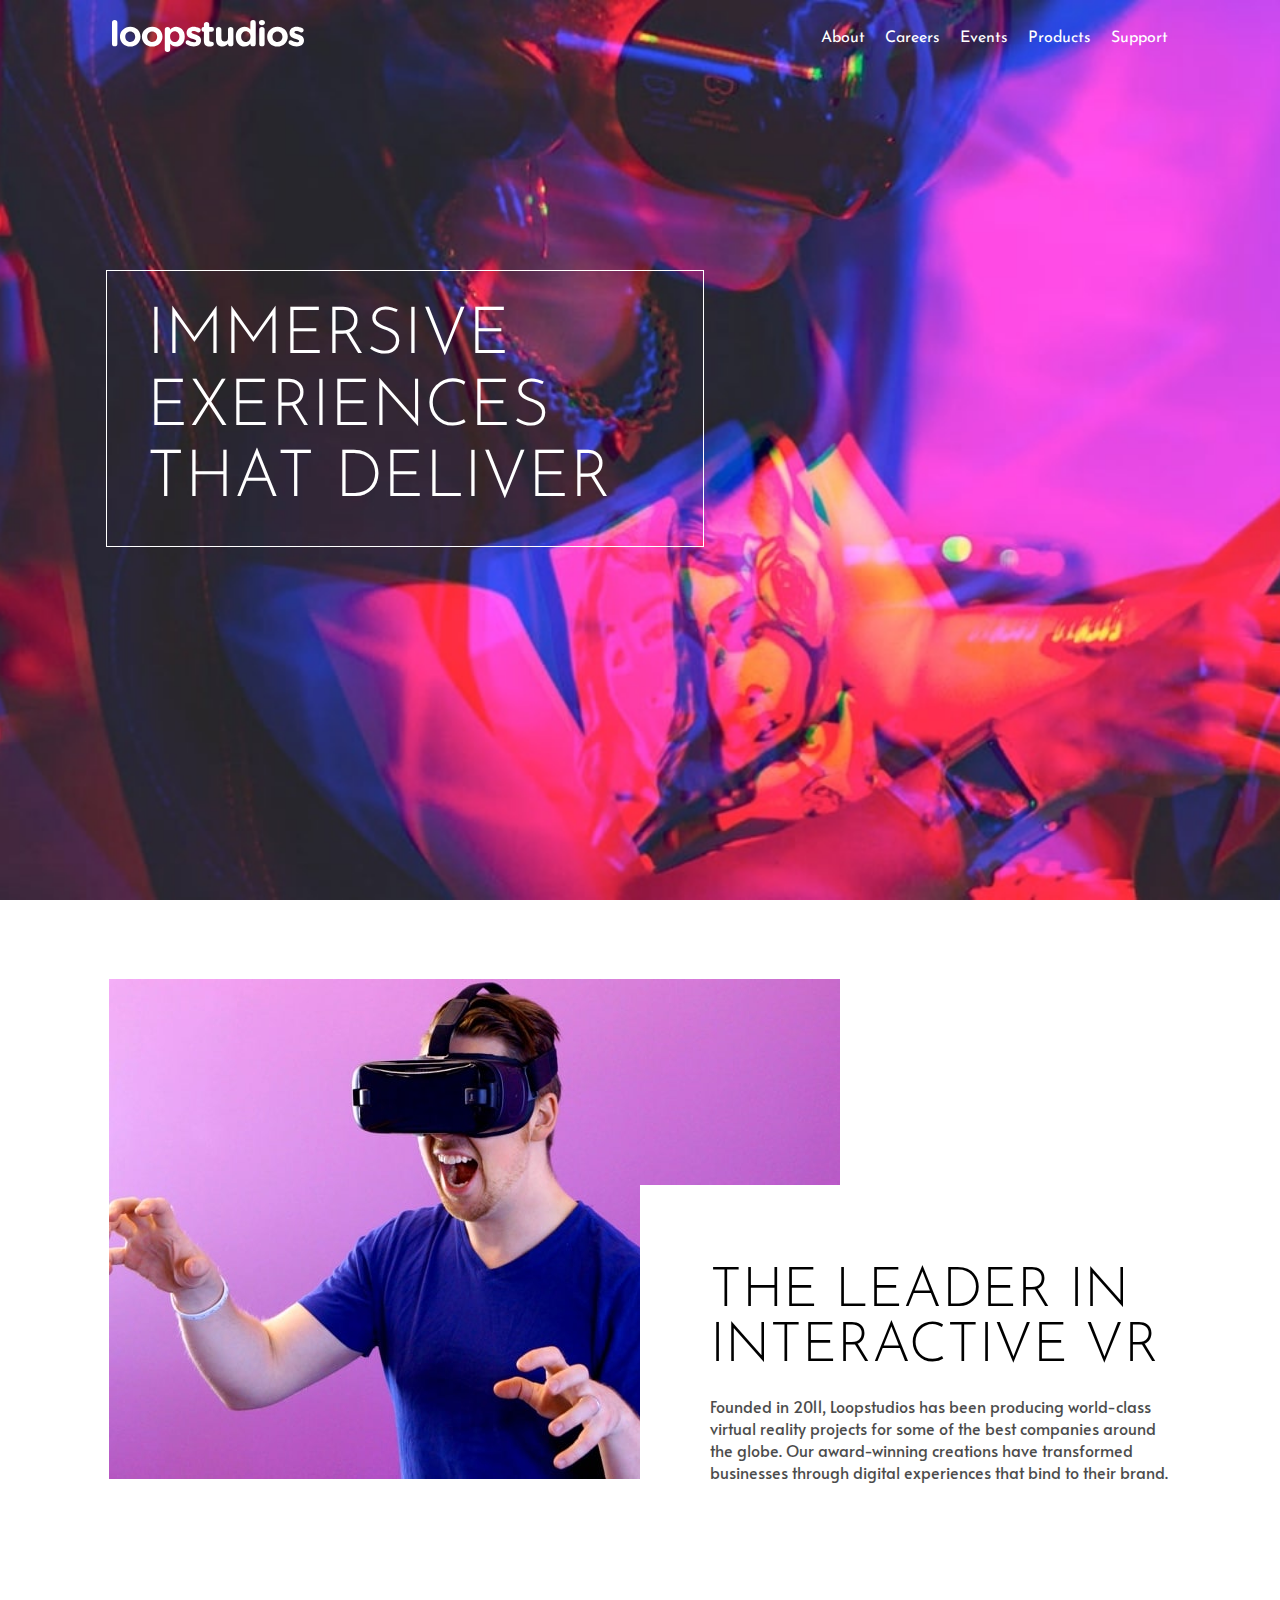
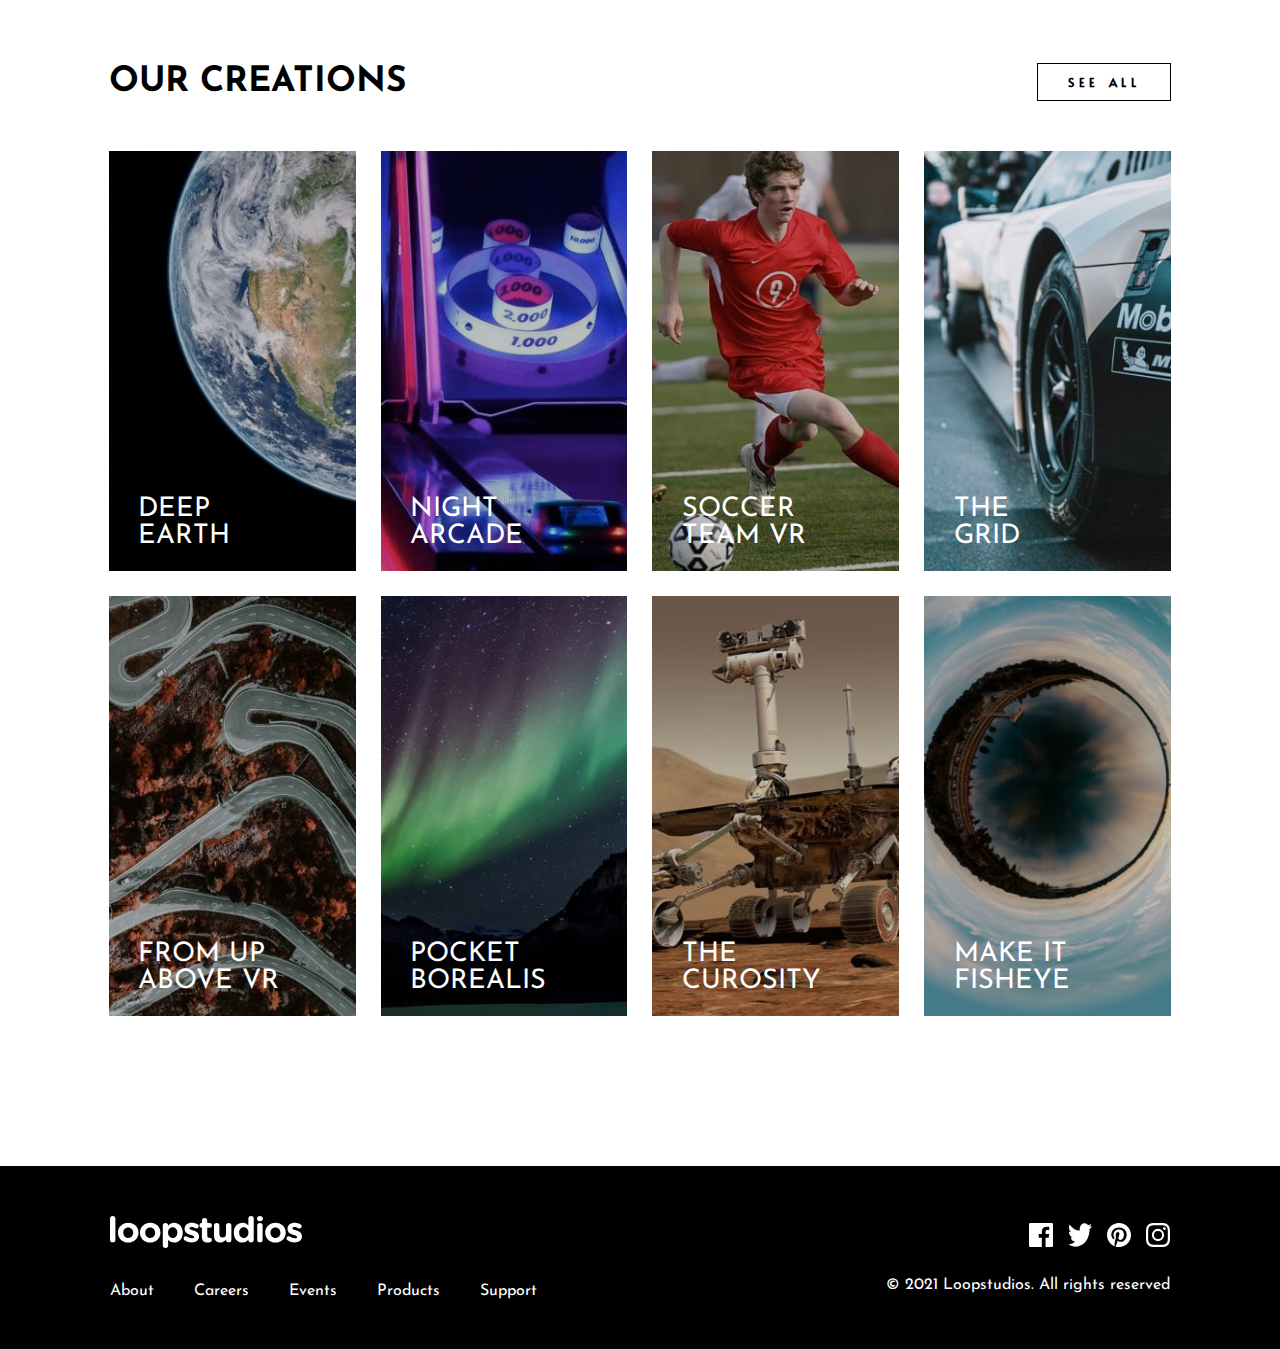
==== index.html @ 7af02021 "loopstudio" ====
<!DOCTYPE html>
<html lang="en">

<head>
  <meta charset="UTF-8">
  <meta name="viewport" content="width=device-width, initial-scale=1.0">
  <!-- displays site properly based on user's device -->

  <link rel="icon" type="image/png" sizes="32x32" href="./images/favicon-32x32.png">
  <link rel="stylesheet" href="style.css">
  <title>Frontend Mentor | Loopstudios landing page</title>

  <!-- Feel free to remove these styles or customise in your own stylesheet 👍 -->

</head>

<body>
  <!-- <section class="hero"> -->
  <nav>
    <div class="logo">
      <img src="images/logo.svg" alt="">
    </div>
    <a class="toggle-button"></a>
    <div class="nav-items">
      <ul>
        <li><a href="#about" onclick="hideUl()">About</a></li>
        <li><a href="#" onclick="hideUl()">Careers</a></li>
        <li><a href="#" onclick="hideUl()">Events</a></li>
        <li><a href="#products" onclick="hideUl()">Products</a></li>
        <li><a href="#footer" onclick="hideUl()">Support</a></li>
      </ul>
    </div>
    <div class="icons">
      <img class="burger" src="images/icon-hamburger.svg" alt="">
      <!-- <img class="close" src="images/icon-close.svg" alt=""> -->
    </div>
  </nav>
  <section class="hero">
    <div class="hero-wrapper">
      <h2>immersive exeriences that deliver</h2>
    </div>
  </section>
  <!-- </section> -->


  <section class="about" id="about">
    <div class="about-wrapper">
      <div class="about-img">
        <img class="imgd imgd-about" src="images/desktop/image-interactive.jpg" alt="">
        <img class="imgm imgm-about" src="images/mobile/image-interactive.jpg" alt="">
      </div>
      <div class="about-info">
        <h1>The leader in interactive VR</h1>
        <p>Founded in 2011, Loopstudios has been producing world-class virtual reality
          projects for some of the best companies around the globe. Our award-winning
          creations have transformed businesses through digital experiences that bind
          to their brand.</p>
      </div>
    </div>
  </section>

  <section class="creation" id="products">
    <div class="c-wrapper">
      <div class="wrapper-head">
        <h2>OUR CREATIONS</h2>
        <a href="" class="c-btn c-btn-1">SEE ALL</a>
      </div>
      <div class="c-grid">
        <div class="c-img c-img1" onmouseover="changeBackground">
          <p class="span">DEEP EARTH</p>
        </div>
        <div class="c-img c-img2">
          <p>NIGHT ARCADE</p>
        </div>
        <div class="c-img c-img3">
          <p>SOCCER TEAM VR</p>
        </div>
        <div class="c-img c-img4">
          <p class="span">THE GRID</p>
        </div>
        <div class="c-img c-img5">
          <p>FROM UP ABOVE VR</p>
        </div>
        <div class="c-img c-img6">
          <p>POCKET BOREALIS</p>
        </div>
        <div class="c-img c-img7">
          <p>THE CUROSITY</p>
        </div>
        <div class="c-img c-img8">
          <p>MAKE IT FISHEYE</p>
        </div>
      </div>

      <a href="" class="c-btn c-btn-2">SEE ALL</a>
    </div>
  </section>

  <section class="footer" id="footer">
    <div class="footer-content">
      <div class="left">
        <h3><img src="images/logo.svg" alt=""></h3>
        <ul class="links">
          <li><a href="#about">About</a></li>
          <li><a href="#">Careers</a></li>
          <li><a href="#">Events</a></li>
          <li><a href="#products">Products</a></li>
          <li><a href="#footer">Support</a></li>
        </ul>
      </div>
      <div class="right">
        <div class="social">
          <img src="images/icon-facebook.svg" alt="">
          <img src="images/icon-twitter.svg" alt="">
          <img src="images/icon-pinterest.svg" alt="">
          <img src="images/icon-instagram.svg" alt="">
        </div>
        <p>&copy; 2021 Loopstudios. All rights reserved</p>
      </div>
    </div>
  </section>

  <script src="app.js"></script>

</body>

</html>
---- style.css ----
@import url("https://fonts.googleapis.com/css2?family=Alata&family=Josefin+Sans:wght@300&display=swap");

* {
  margin: 0;
  padding: 0;
  box-sizing: border-box;
  scroll-behavior: smooth;
}

:root {
  --white: hsl(0, 0%, 100%);
  --Black: hsl(0, 0%, 0%);
  --DG: hsl(0, 0%, 55%);
  --VDG: hsl(0, 0%, 41%);
  --toggle-btn: url(images/icon-hamburger.svg);

  /* --nav-bg: hsl(0, 0%, 0%, 0); */
}

body {
  font-family: "Josefin Sans", sans-serif;
}

.toggle-button {
  display: none;
  background: var(--toggle-btn) no-repeat;
  position: absolute;
  top: 0.75rem;
  right: 1rem;
  flex-direction: column;
  justify-content: space-between;
  height: 30px;
  width: 30px;
  cursor: pointer;
}

.cross {
  --toggle-btn: url(images/icon-close.svg);
}

nav {
  width: 100%;
  /* height: 100%; */
  display: flex;
  justify-content: space-between;
  align-items: center;
  background-color: rgba(0, 0, 0, 0);
  padding: 20px 112px;
  position: absolute;
  top: 0;
  z-index: 1;
}

.scrolling-active {
  transition: 0.5s ease-in;
  position: sticky;
  top: 0;
}

/* .hidden {
  overflow: hidden;
} */

.nav-items ul {
  display: flex;
}
nav h3 {
  font-size: 10px;
}

.nav-items li {
  list-style: none;
  padding-left: 20px;
}

.nav-items li a {
  text-decoration: none;
  color: var(--white);
}

.icons {
  display: none;
}

.nav-items ul li:hover {
  text-decoration: underline;
}

.hero {
  height: 100vh;
  background: url(images/desktop/image-hero.jpg) no-repeat;
  background-size: cover;
  background-position: center;
}

.hero-wrapper {
  width: 100%;
  height: 100%;
  position: relative;
  width: 55%;
}

.hero-wrapper h2 {
  position: absolute;
  color: var(--white);
  top: 30%;
  left: 15%;
  font-size: 70px;
  font-weight: 300;
  text-transform: uppercase;
  line-height: 1.1;
  border: 1px solid white;
  padding: 30px 40px;
}
/*  */
.imgm {
  display: none;
}

.about {
  width: 83%;
  margin: 79px auto 0;
}

.about-wrapper {
  position: relative;
}

.about-info {
  width: 50%;
  background-color: white;
  padding: 80px 0 0 70px;
  position: absolute;
  bottom: 0;
  right: 0;
}

.about-info h1 {
  font-weight: 300;
  text-transform: uppercase;
  font-size: 55px;
}

.about-info p {
  font-family: "alata", sans-serif;
  padding-top: 20px;
  opacity: 0.7;
  font-size: 16px;
}

.creation {
  width: 100%;
}

.c-wrapper {
  width: 83%;
  margin: 180px auto 0;
}

.wrapper-head {
  width: 100%;
  display: flex;
  justify-content: space-between;
  align-items: center;
}

.wrapper-head h2 {
  font-size: 35px;
}
.c-btn {
  font-family: "alata", sans-serif;
  font-size: 12px;
  font-weight: 700;
  color: black;
  border: 1px solid black;
  padding: 10px 30px;
  text-decoration: none;
  letter-spacing: 4.5px;
  word-spacing: 1.5px;
  transition: 0.4s ease-in;
}

.c-btn:hover {
  background-color: var(--Black);
  color: var(--white);
  font-weight: 300;
}
.c-grid {
  width: 100%;
  display: grid;
  grid-template-columns: repeat(4, 1fr);
  gap: 25px;
  margin-top: 50px;
}

.c-img {
  position: relative;
  width: 100%;
  height: 420px;
  cursor: pointer;
}

.c-img:hover {
  color: black;
}

.c-img .span {
  width: 10%;
}

.c-img p {
  width: 70%;
  color: white;
  font-size: 27px;
  position: absolute;
  bottom: 5%;
  left: 12%;
}
.c-btn-2 {
  font-family: "alata", sans-serif;
  text-align: center;
  display: none;
  font-size: 20px;
  font-weight: 300;
  color: black;
  border: 1px solid black;
  padding: 12px 40px;
  margin-top: 40px;
  text-decoration: none;
  letter-spacing: 4.5px;
  word-spacing: 1.8px;
}

.c-img1 {
  background: linear-gradient(
      hsla(0, 0%, 0%, 0.25) 100%,
      rgba(255, 255, 255, 0)
    ),
    url(images/desktop/image-deep-earth.jpg);
  background-size: 100% 100%;
}
/* .c-img1:hover {
  background: linear-gradient(hsla(0, 0%, 100%, 0.7) 100%, rgba(0, 0, 0, 0)),
    url(images/desktop/image-deep-earth.jpg) no-repeat;
  background-size: 100% 100%;
  height: 420px;
  color: black;
} */
.c-img2 {
  background: linear-gradient(
      hsla(0, 0%, 0%, 0.25) 100%,
      rgba(255, 255, 255, 0)
    ),
    url(images/desktop/image-night-arcade.jpg);
  background-size: 100% 100%;
}
/* .c-img2:hover {
  background: linear-gradient(hsla(0, 0%, 100%, 0.7) 100%, rgba(0, 0, 0, 0)),
    url(images/desktop/image-night-arcade.jpg) no-repeat;
  background-size: 100% 100%;
  height: 420px;
  color: black;
} */

.c-img3 {
  background: linear-gradient(
      hsla(0, 0%, 0%, 0.25) 100%,
      rgba(255, 255, 255, 0)
    ),
    url(images/desktop/image-soccer-team.jpg);
  background-size: 100% 100%;
}
.c-img4 {
  background-image: url(images/desktop/image-grid.jpg);
  background-size: 100% 100%;
}
.c-img5 {
  background: linear-gradient(
      hsla(0, 0%, 0%, 0.25) 100%,
      rgba(255, 255, 255, 0)
    ),
    url(images/desktop/image-from-above.jpg);
  background-size: 100% 100%;
}
.c-img6 {
  background: linear-gradient(
      hsla(0, 0%, 0%, 0.25) 100%,
      rgba(255, 255, 255, 0)
    ),
    url(images/desktop/image-pocket-borealis.jpg);
  background-size: 100% 100%;
}
.c-img7 {
  background: linear-gradient(
      hsla(0, 0%, 0%, 0.25) 100%,
      rgba(255, 255, 255, 0)
    ),
    url(images/desktop/image-curiosity.jpg);
  background-size: 100% 100%;
}
.c-img8 {
  background: linear-gradient(
      hsla(0, 0%, 0%, 0.25) 100%,
      rgba(255, 255, 255, 0)
    ),
    url(images/desktop/image-fisheye.jpg);
  background-size: 100% 100%;
}
/*  */
.footer {
  width: 100%;
  background-color: black;
  margin-top: 150px;
}

.footer-content {
  padding: 30px auto;
  display: flex;
  justify-content: space-between;
  align-items: center;
  padding: 50px 110px;
}

.links {
  display: flex;
  padding-top: 30px;
}
.links li a {
  padding-right: 40px;
  color: white;
  text-decoration: none;
}

.social {
  display: flex;
  justify-content: flex-end;
}

.social img {
  padding-left: 15px;
}

.right p {
  color: white;
  padding-top: 30px;
}

@media screen and (max-width: 1350px) {
  .hero-wrapper h2 {
    font-size: 65px;
  }
}
@media screen and (max-width: 1230px) {
  nav {
    padding: 30px 100px;
  }
  .hero-wrapper h2 {
    font-size: 60px;
  }
  .about-info {
    padding: 50px 40px;
  }
  .about-info h1 {
    font-size: 45px;
  }
}
@media screen and (max-width: 1100px) {
  .hero-wrapper h2 {
    font-size: 55px;
  }
  .about-info {
    padding: 30px 40px;
  }
  .about-info h1 {
    font-size: 40px;
  }
  .footer-content {
    padding: 40px 90px;
  }
  .links li a {
    padding-right: 25px;
  }
}

@media screen and (max-width: 900px) {
  nav {
    padding: 20px 70px;
  }
  .hero-wrapper {
    width: 60%;
  }
  .hero-wrapper h2 {
    position: absolute;
    top: 25%;
    font-size: 50px;
    padding: 25px 35px;
  }
  .imgd-about {
    display: none;
  }
  .imgm-about {
    display: flex;
    width: 100%;
  }
  .about-info {
    padding: 35px 20px;
  }
  .about-info h1 {
    font-size: 40px;
  }
  .footer-content {
    padding: 40px 75px;
  }
  .links li a {
    padding-right: 15px;
  }
}
@media screen and (max-width: 830px) {
  .hero-wrapper h2 {
    font-size: 50px;
    padding: 20px 30px;
  }
  .nav-items li {
    padding: 5px;
  }
  .about-wrapper {
    width: 100%;
    position: relative;
  }
  .imgm-about {
    width: 100%;
  }
  .about {
    width: 90%;
  }
  .about-info {
    width: 100%;
    position: absolute;
    top: 100%;
    right: 0%;
    text-align: center;
  }
  .about-info h1 {
    font-size: 50px;
  }
  .about-info p {
    font-size: 20px;
  }
  .c-wrapper {
    margin-top: 420px;
  }
  .c-grid {
    grid-template-columns: repeat(3, 1fr);
    gap: 15px;
  }
  .footer-content {
    padding: 40px 60px;
  }
  .links li a {
    padding-right: 10px;
  }
}

@media screen and (max-width: 630px) {
  .hero {
    width: 100%;
    background-image: url(images/mobile/image-hero.jpg);
    background-size: cover;
    background-position: center;
    height: 100vh;
  }
  nav {
    padding: 20px 30px;
  }
  .toggle-button {
    display: flex;
    position: absolute;
    top: 30px;
    right: 30px;
    flex-direction: column;
    justify-content: space-between;
    height: 30px;
    width: 30px;
  }
  .black {
    --nav-bg: hsl(0, 0%, 0%);
  }
  .imgd {
    display: none;
  }
  .nav-items {
    display: none;
    flex-direction: column;
    width: 100%;
    height: 100vh;
    background-color: black;
    margin-top: 20px;
    position: absolute;
    top: 55px;
    right: 0px;
    z-index: 1;
  }
  .nav-items ul {
    flex-direction: column;
    justify-content: flex-start;
    padding: 100px 0 0 15px;
    width: 100%;
  }
  .nav-items li {
    padding: 15px;
    text-transform: uppercase;
    font-size: 25px;
    font-weight: 300;
    opacity: 0.7;
  }
  .nav-items li a {
    background-color: var(--verydarkviolet);
    color: white;
    padding-top: 10px;
  }
  .nav-items.active,
  nav.active {
    display: flex;
    background-color: black;
  }
  .hero-wrapper {
    width: 95%;
  }
  .hero-wrapper h2 {
    margin: 0 auto;
    font-size: 50px;
    position: absolute;
    top: 35%;
    left: 5%;
  }
  .about {
    width: 100%;
  }
  /* .about-info {
    width: 90%;
  } */
  .about-wrapper {
    padding: 25px;
  }
  .about-info {
    width: 90%;
    position: absolute;
    top: 100%;
    right: 5%;
  }
  .about-info h1 {
    font-size: 40px;
  }
  .about-info p {
    font-size: 15px;
    line-height: 1.6;
  }
  .c-grid {
    grid-template-columns: repeat(2, 1fr);
    gap: 15px;
  }
  .c-wrapper {
    margin-top: 350px;
  }
  .wrapper-head h2 {
    font-size: 30px;
  }
  .footer-content {
    display: flex;
    flex-direction: column;
    justify-content: center;
    align-items: center;
    padding: 100px 150px;
  }
  .social {
    display: flex;
    /* flex-direction: column; */
    justify-content: center;
    align-items: center;
  }
  .left {
    display: flex;
    flex-direction: column;
    justify-content: center;
    align-items: center;
    text-align: center;
  }
  .links {
    display: block;
    text-align: center;
  }
  .links li {
    font-size: 25px;
    padding-top: 40px;
  }
  .right {
    /* width: max-content; */
    padding-top: 80px;
    text-align: center;
    justify-content: center;
  }
  .social img {
    width: 50px;
    height: 30px;
    margin: 10px;
  }
  .right p {
    width: 100%;
    font-size: 30px;
    color: var(--VDG);
  }
}

@media screen and (max-width: 500px) {
  * {
    scroll-behavior: smooth;
  }
  .hero {
    background-image: url(images/mobile/image-hero.jpg);
    background-size: cover;
    background-position: center;
  }
  nav {
    padding: 15px 25px;
  }

  .black {
    --nav-bg: hsl(0, 0%, 0%);
  }

  .imgd {
    display: none;
  }
  .nav-items {
    display: none;
    flex-direction: column;
    width: 100%;
    height: 90vh;
    background-color: black;
    margin-top: 20px;
    position: absolute;
    top: 45px;
    right: 0px;
    z-index: 1;
  }
  .nav-items ul {
    flex-direction: column;
    justify-content: flex-start;
    padding: 90px 0 0 7px;
    width: 100%;
  }
  .nav-items li {
    padding: 12px;
    text-transform: uppercase;
    font-size: 22px;
    font-weight: 300;
    opacity: 0.7;
  }
  .hidden {
    overflow: hidden;
  }

  .nav-items li a {
    color: white;
  }
  .nav-items.active {
    display: flex;
  }
  nav.active {
    display: flex;
  }
  .hero-wrapper h2 {
    font-size: 42px;
    position: absolute;
    top: 30%;
    left: 6%;
    padding: 20px;
  }
  .about-wrapper {
    padding: 20px;
  }
  .about-info h1 {
    font-size: 30px;
  }
  .about-info p {
    font-size: 14px;
    line-height: 1.6;
    opacity: 0.6;
  }
  .c-wrapper {
    display: flex;
    flex-direction: column;
    align-items: center;
    width: 90%;
    margin-top: 420px;
  }
  .c-btn-1 {
    display: none;
  }
  .wrapper-head {
    justify-content: center;
  }
  .c-grid {
    display: block;
  }
  .c-img {
    height: 150px;
    margin-top: 25px;
  }
  .c-img p {
    width: 50%;
    font-size: 25px;
    position: absolute;
    bottom: 25px;
    left: 5%;
  }
  .c-img1 {
    background: linear-gradient(
        hsla(0, 0%, 0%, 0.25) 100%,
        rgba(255, 255, 255, 0)
      ),
      url(images/mobile/image-deep-earth.jpg);
    background-size: 100% 100%;
  }
  .c-img2 {
    background: linear-gradient(
        hsla(0, 0%, 0%, 0.25) 100%,
        rgba(255, 255, 255, 0)
      ),
      url(images/mobile/image-night-arcade.jpg);
    background-size: 100% 100%;
  }
  .c-img3 {
    background: linear-gradient(
        hsla(0, 0%, 0%, 0.25) 100%,
        rgba(255, 255, 255, 0)
      ),
      url(images/mobile/image-soccer-team.jpg);
    background-size: 100% 100%;
  }
  .c-img4 {
    background: linear-gradient(
        hsla(0, 0%, 0%, 0.25) 100%,
        rgba(255, 255, 255, 0)
      ),
      url(images/mobile/image-grid.jpg);
    background-size: 100% 100%;
  }
  .c-img5 {
    background: linear-gradient(
        hsla(0, 0%, 0%, 0.25) 100%,
        rgba(255, 255, 255, 0)
      ),
      url(images/mobile/image-from-above.jpg);
    background-size: 100% 100%;
  }
  .c-img6 {
    background: linear-gradient(
        hsla(0, 0%, 0%, 0.25) 100%,
        rgba(255, 255, 255, 0)
      ),
      url(images/mobile/image-pocket-borealis.jpg);
    background-size: 100% 100%;
  }
  .c-img7 {
    background: linear-gradient(
        hsla(0, 0%, 0%, 0.25) 100%,
        rgba(255, 255, 255, 0)
      ),
      url(images/mobile/image-curiosity.jpg);
    background-size: 100% 100%;
  }
  .c-img8 {
    background: linear-gradient(
        hsla(0, 0%, 0%, 0.25) 100%,
        rgba(255, 255, 255, 0)
      ),
      url(images/mobile/image-fisheye.jpg);
    background-size: 100% 100%;
  }
  .c-btn-2 {
    display: flex;
  }
  .links {
    display: block;
  }
  .links li {
    font-size: 22px;
    padding-top: 35px;
  }
  .social img {
    width: 40px;
    height: 30px;
  }
  .right p {
    font-size: 18px;
  }
}
@media screen and (max-width: 330px) {
  nav {
    padding: 15px 20px;
  }
  .hero-wrapper h2 {
    font-size: 30px;
    margin: 0 auto;
    position: absolute;
    top: 35%;
    left: 5%;
  }
  /* .about-info h1 {
    font-size: 25px;
  } */
}
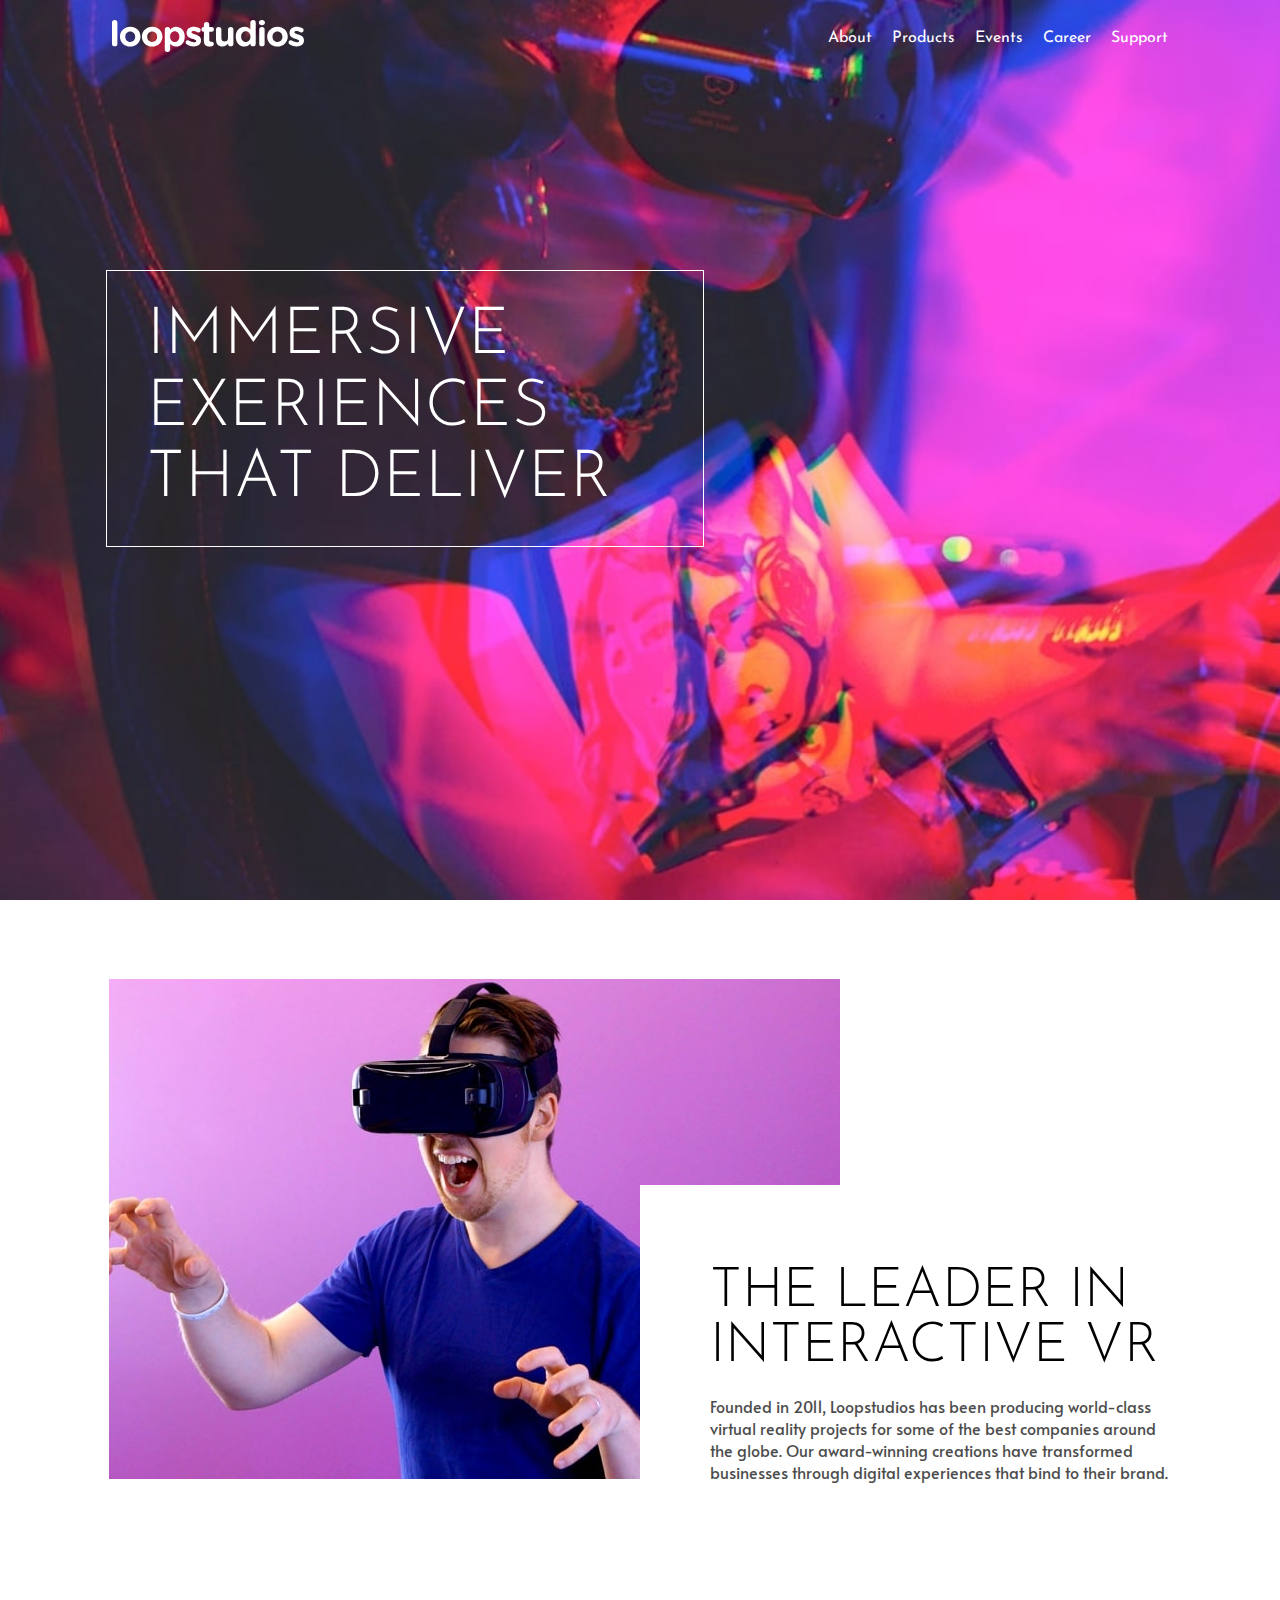
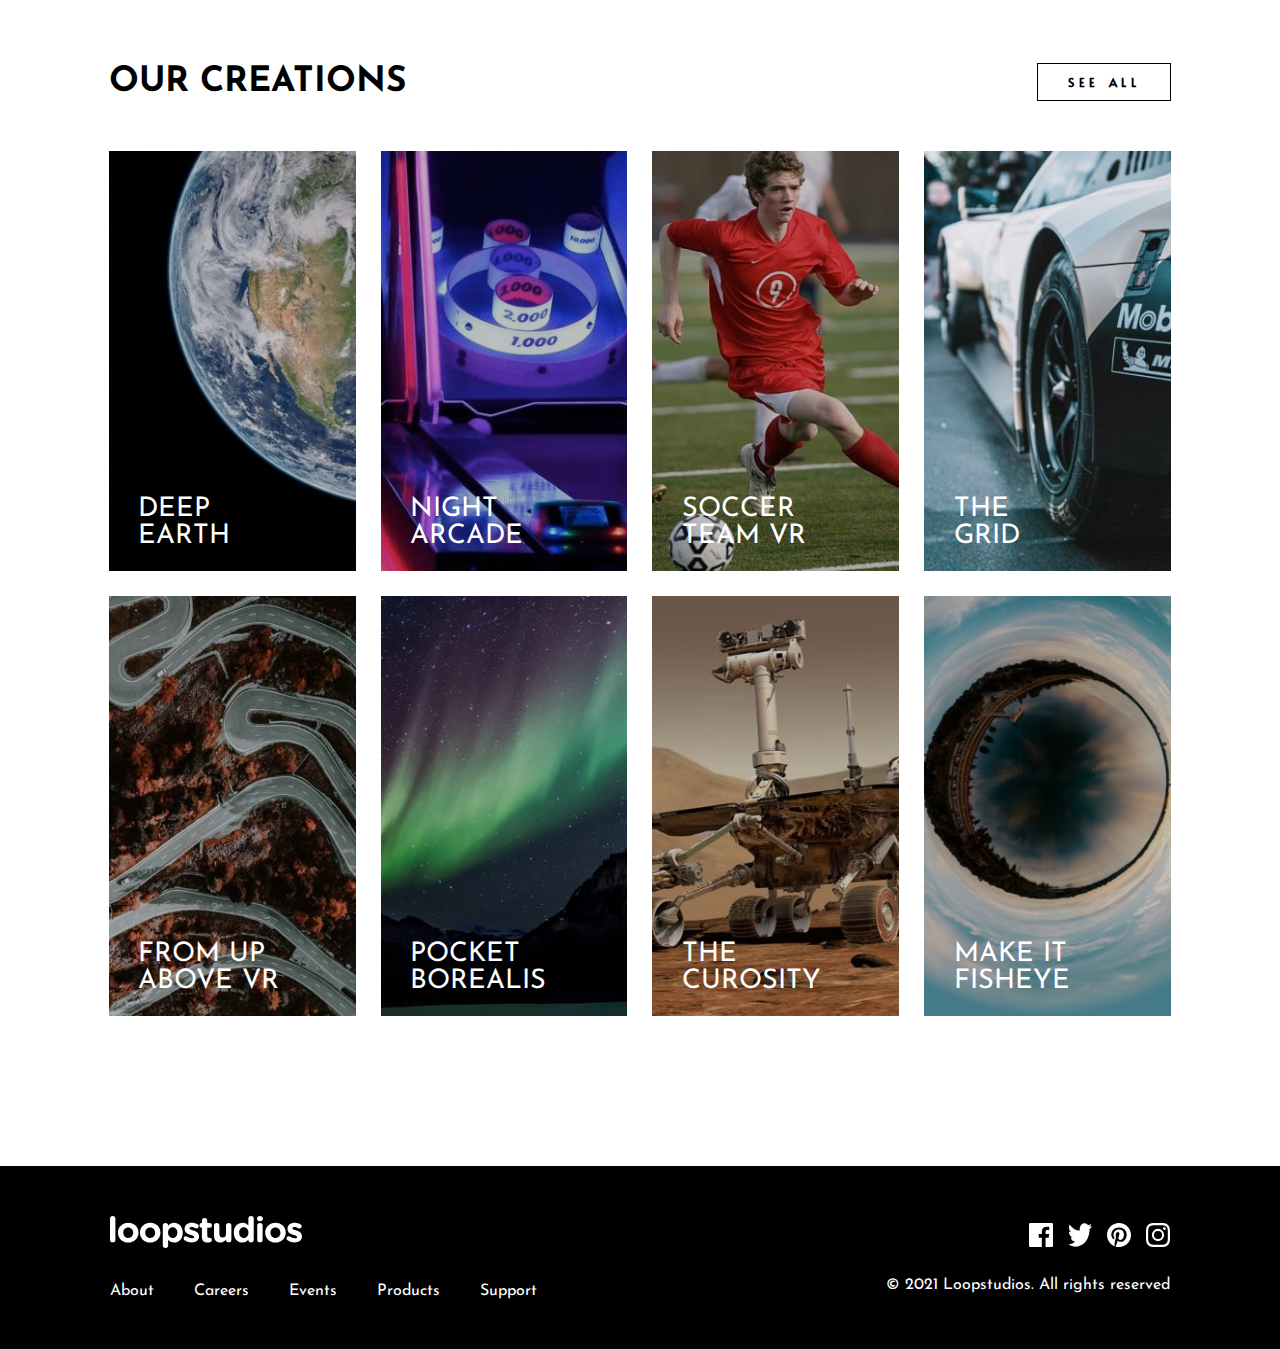
==== commit 20250abe: "loopstudio" ====
--- a/index.html
+++ b/index.html
@@ -24,9 +24,9 @@
     <div class="nav-items">
       <ul>
         <li><a href="#about" onclick="hideUl()">About</a></li>
-        <li><a href="#" onclick="hideUl()">Careers</a></li>
+        <li><a href="#products" onclick="hideUl()">Products</a></li>
         <li><a href="#" onclick="hideUl()">Events</a></li>
-        <li><a href="#products" onclick="hideUl()">Products</a></li>
+        <li><a href="#" onclick="hideUl()">Career</a></li>
         <li><a href="#footer" onclick="hideUl()">Support</a></li>
       </ul>
     </div>
--- a/style.css
+++ b/style.css
@@ -25,13 +25,12 @@
   display: none;
   background: var(--toggle-btn) no-repeat;
   position: absolute;
-  top: 0.75rem;
-  right: 1rem;
+  top: 23px;
+  right: 18px;
   flex-direction: column;
   justify-content: space-between;
   height: 30px;
   width: 30px;
-  cursor: pointer;
 }
 
 .cross {
@@ -623,7 +622,16 @@
   nav {
     padding: 15px 25px;
   }
-
+  .toggle-button {
+    display: flex;
+    position: absolute;
+    top: 23px;
+    right: 18px;
+    flex-direction: column;
+    justify-content: space-between;
+    height: 30px;
+    width: 30px;
+  }
   .black {
     --nav-bg: hsl(0, 0%, 0%);
   }
@@ -635,7 +643,7 @@
     display: none;
     flex-direction: column;
     width: 100%;
-    height: 90vh;
+    height: 100vh;
     background-color: black;
     margin-top: 20px;
     position: absolute;
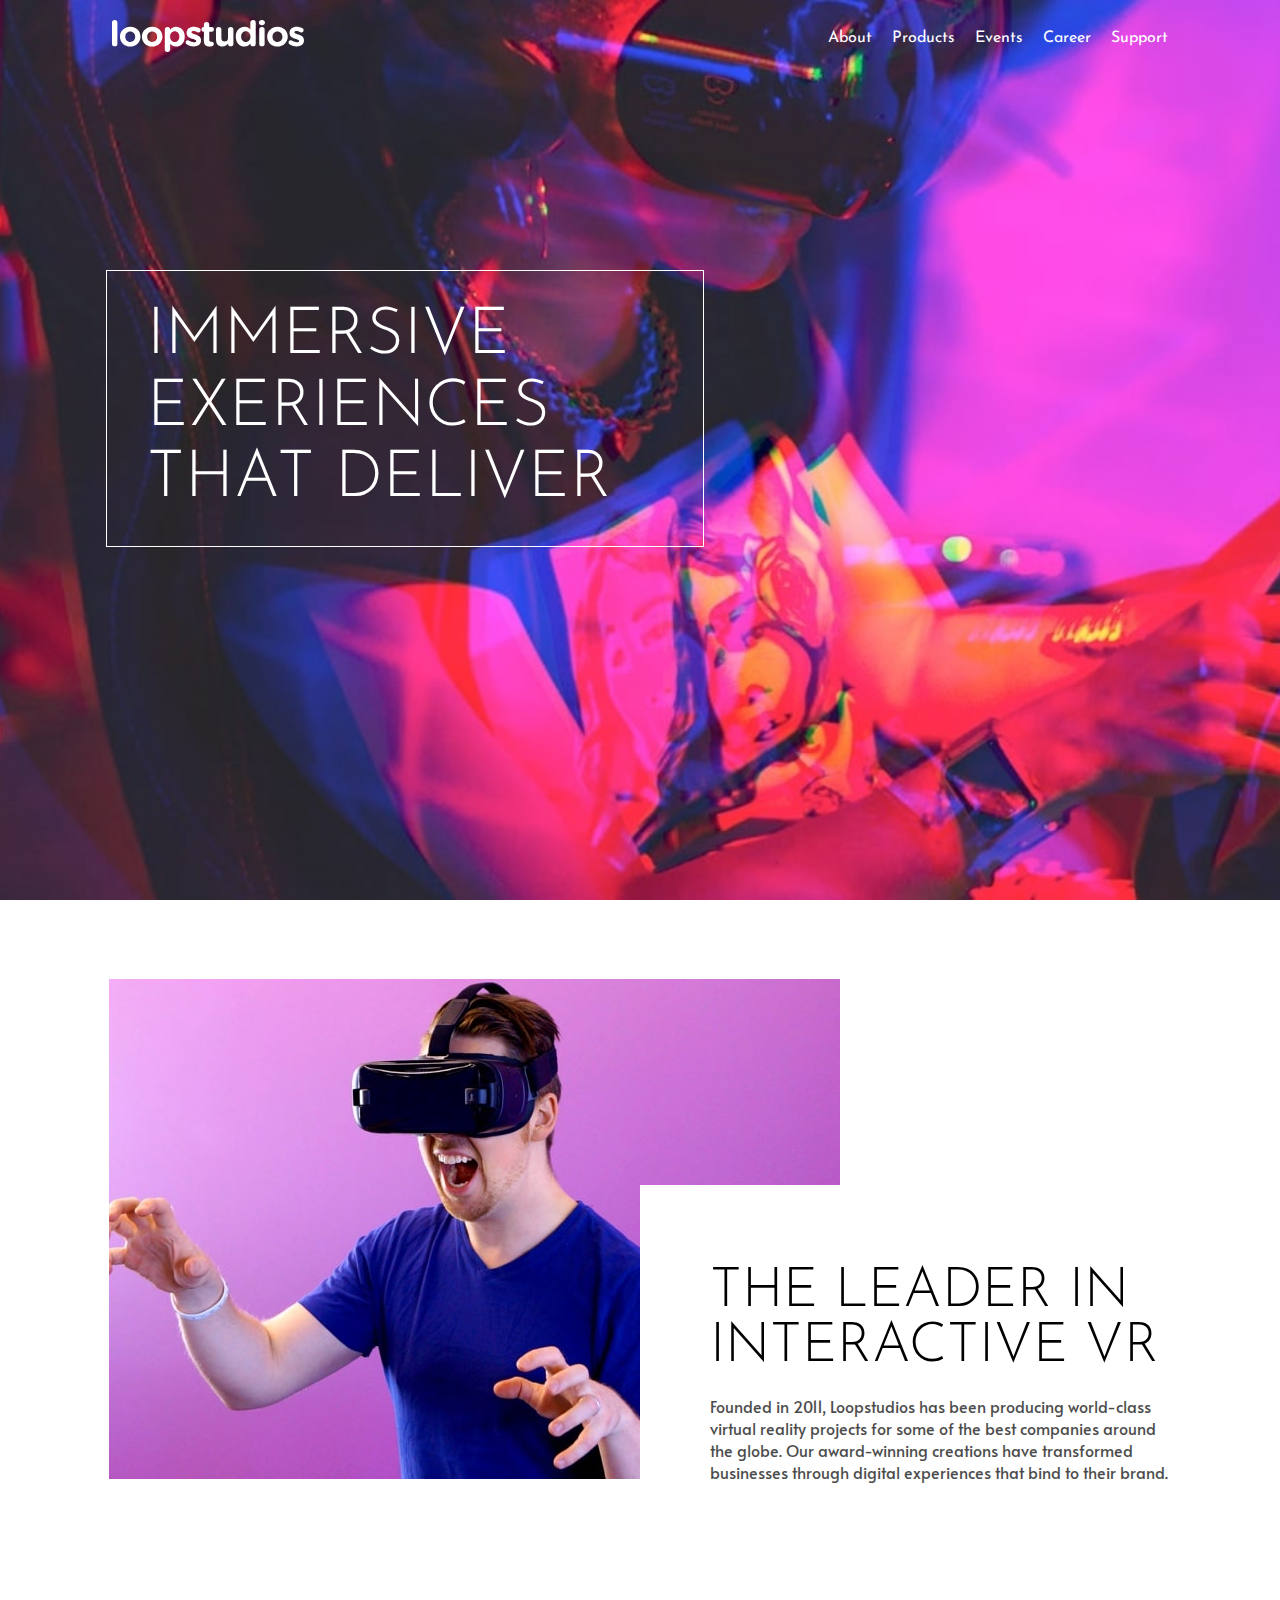
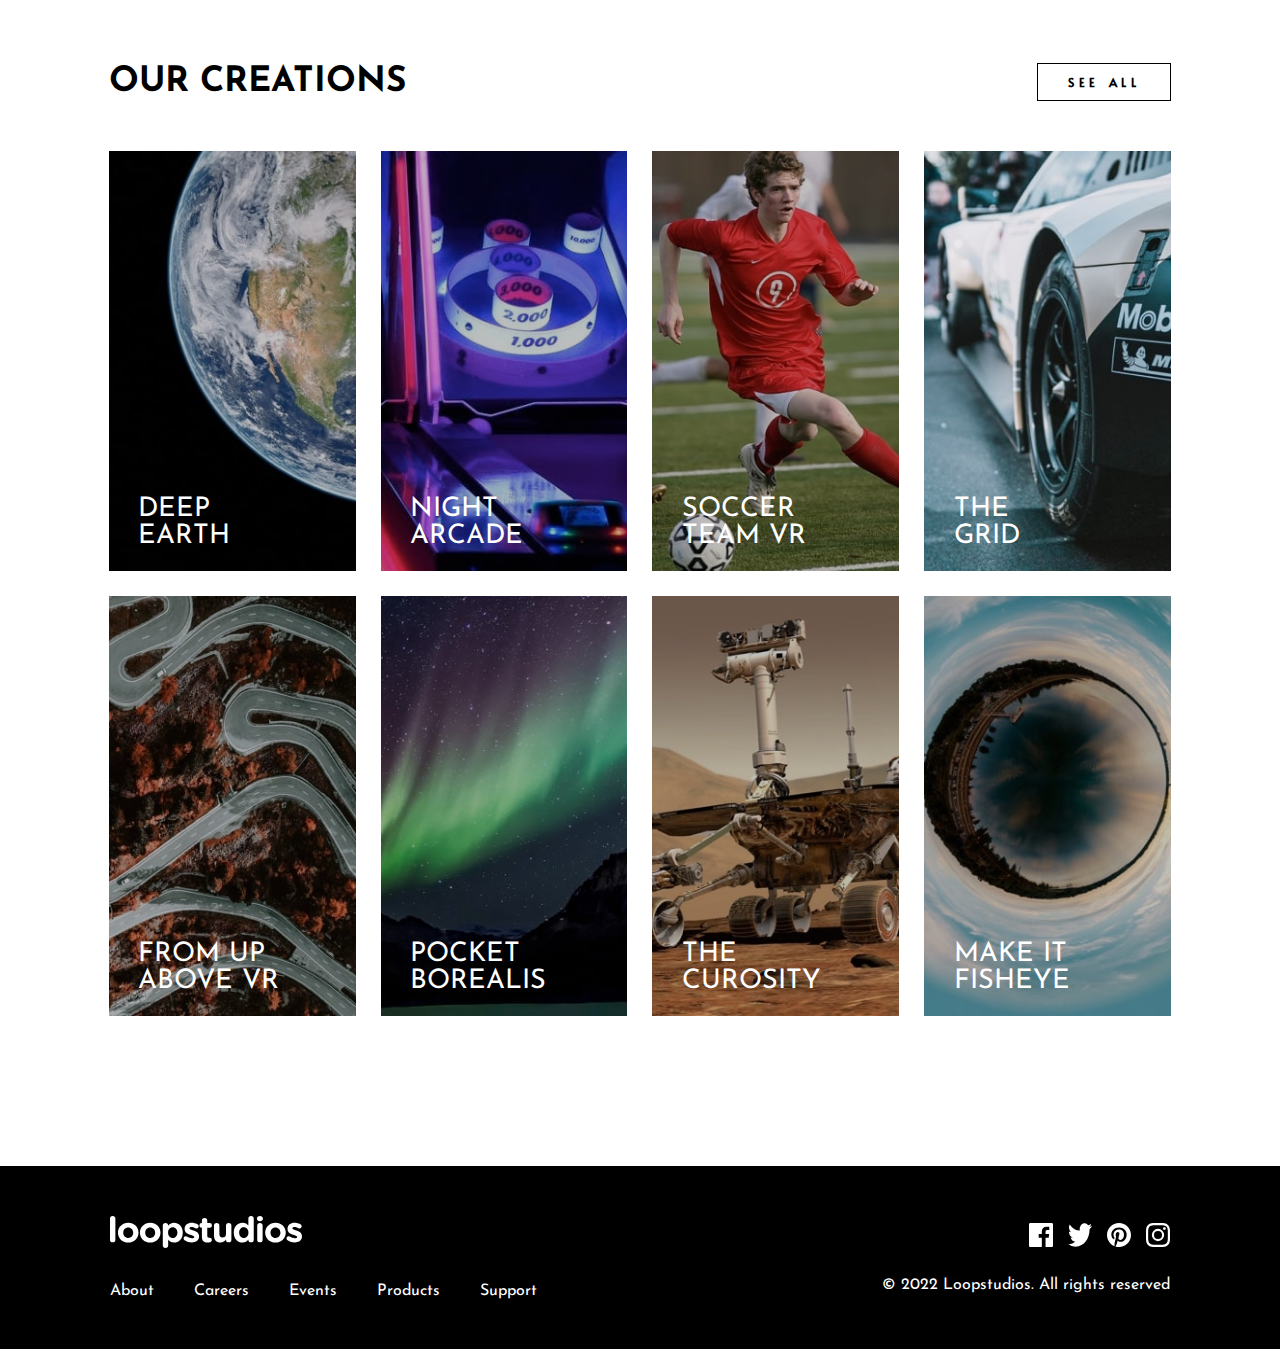
==== commit 0f212851: "loopstudio" ====
--- a/index.html
+++ b/index.html
@@ -115,7 +115,7 @@
           <img src="images/icon-pinterest.svg" alt="">
           <img src="images/icon-instagram.svg" alt="">
         </div>
-        <p>&copy; 2021 Loopstudios. All rights reserved</p>
+        <p>&copy; 2022 Loopstudios. All rights reserved</p>
       </div>
     </div>
   </section>
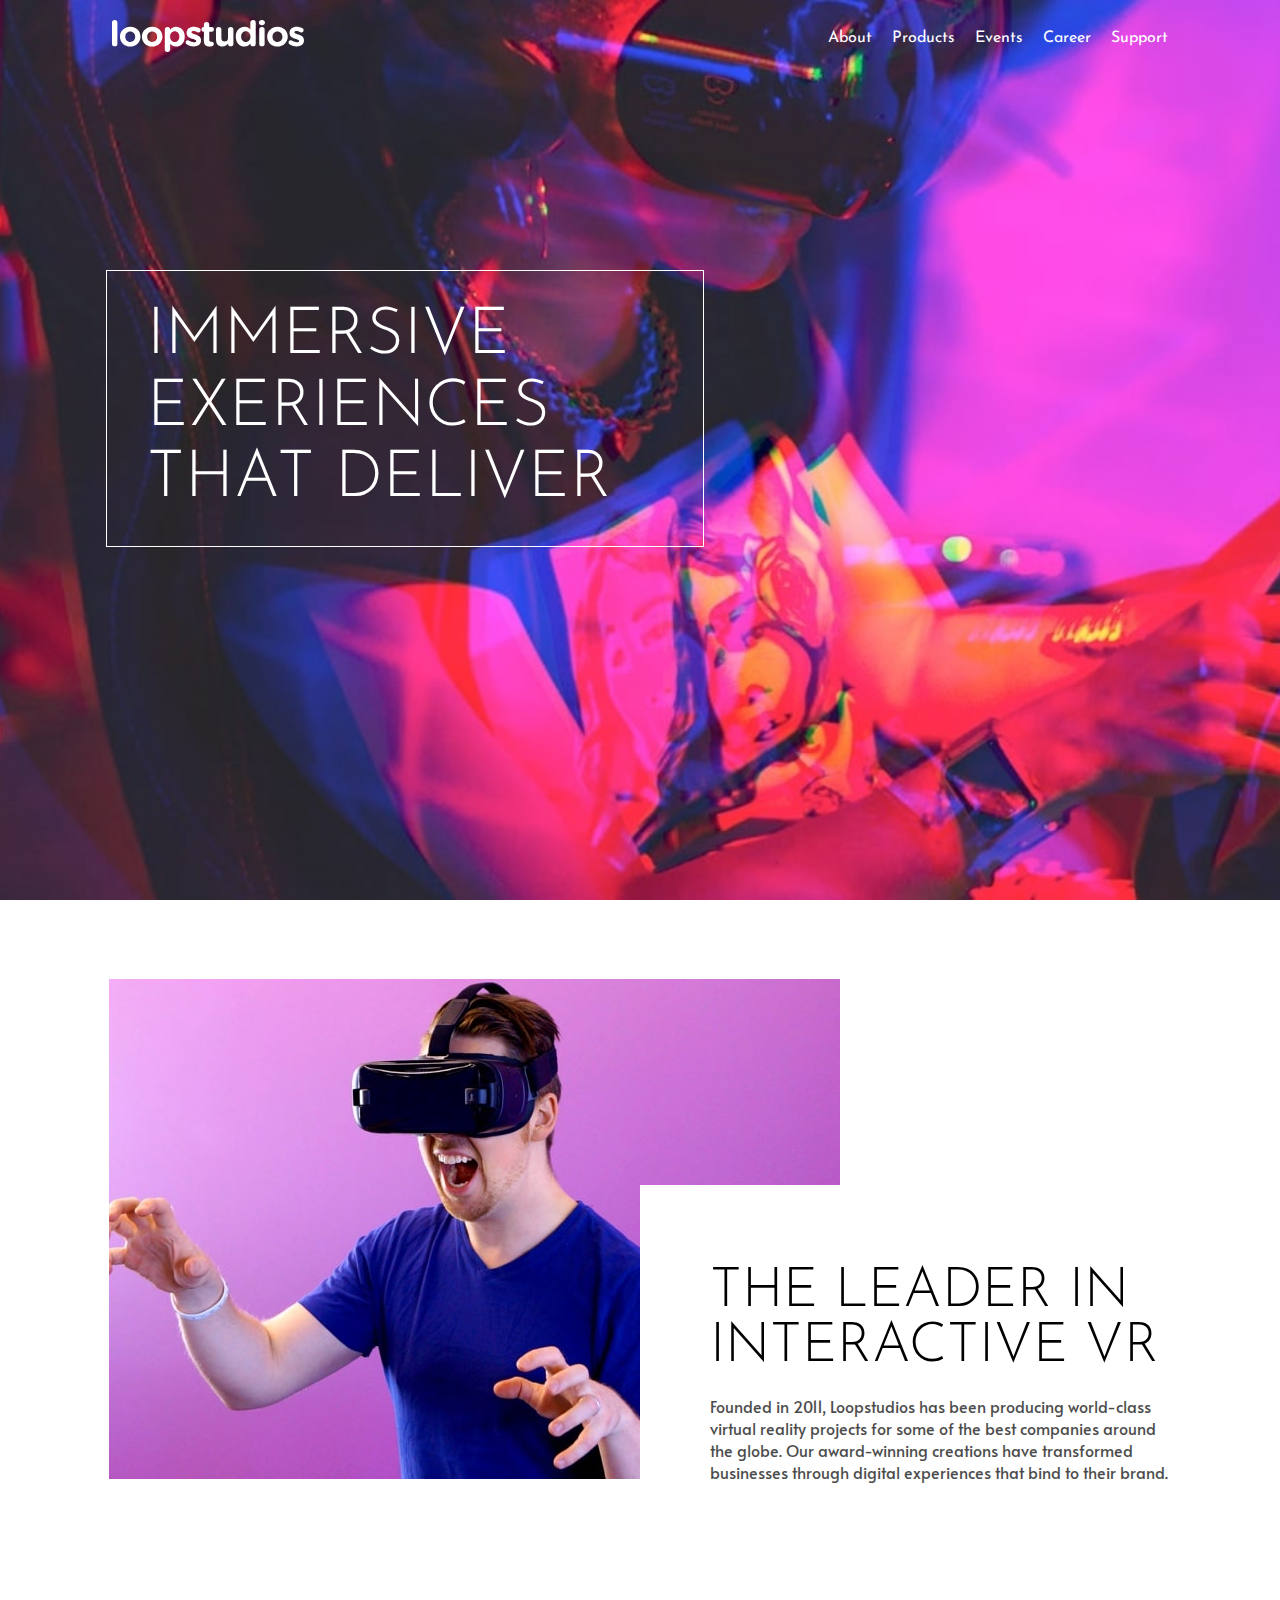
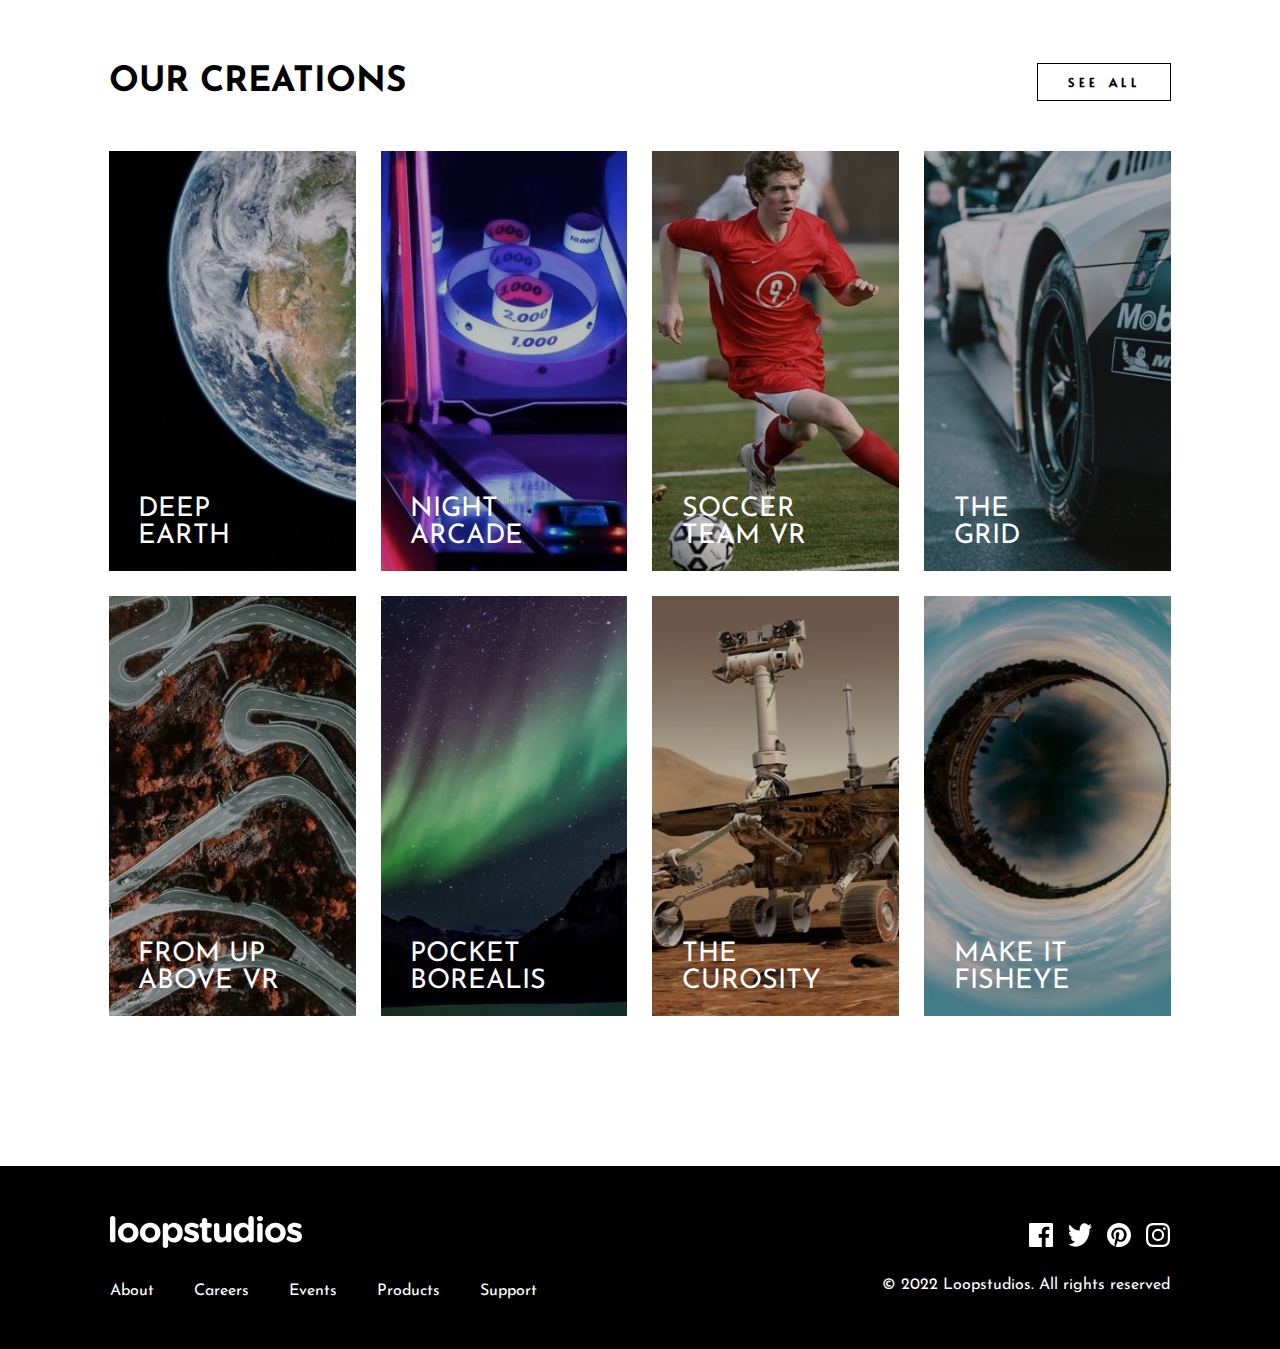
==== commit 9eb0e7de: "fixed hover animation" ====
--- a/index.html
+++ b/index.html
@@ -10,38 +10,33 @@
   <link rel="stylesheet" href="style.css">
   <title>Frontend Mentor | Loopstudios landing page</title>
 
-  <!-- Feel free to remove these styles or customise in your own stylesheet 👍 -->
-
 </head>
 
 <body>
-  <!-- <section class="hero"> -->
+
+  <!-- NAVBAR STARTS -->
+
   <nav>
     <div class="logo">
       <img src="images/logo.svg" alt="">
     </div>
-    <a class="toggle-button"></a>
     <div class="nav-items">
       <ul>
         <li><a href="#about" onclick="hideUl()">About</a></li>
         <li><a href="#products" onclick="hideUl()">Products</a></li>
-        <li><a href="#" onclick="hideUl()">Events</a></li>
-        <li><a href="#" onclick="hideUl()">Career</a></li>
+        <li><a href="colorlib-error-404-9/index.html" onclick="hideUl()">Events</a></li>
+        <li><a href="colorlib-error-404-9/index.html" onclick="hideUl()">Career</a></li>
         <li><a href="#footer" onclick="hideUl()">Support</a></li>
       </ul>
     </div>
-    <div class="icons">
-      <img class="burger" src="images/icon-hamburger.svg" alt="">
-      <!-- <img class="close" src="images/icon-close.svg" alt=""> -->
-    </div>
+    <div class="toggle-button"></div>
   </nav>
   <section class="hero">
     <div class="hero-wrapper">
       <h2>immersive exeriences that deliver</h2>
     </div>
-  </section>
-  <!-- </section> -->
 
+  <!-- ABOUT -->
 
   <section class="about" id="about">
     <div class="about-wrapper">
@@ -59,18 +54,24 @@
     </div>
   </section>
 
+  <!-- CREATIONS SECTION  -->
+
   <section class="creation" id="products">
     <div class="c-wrapper">
       <div class="wrapper-head">
         <h2>OUR CREATIONS</h2>
-        <a href="" class="c-btn c-btn-1">SEE ALL</a>
+        <a href="colorlib-error-404-9/index.html" class="c-btn c-btn-1">SEE ALL</a>
       </div>
+      <div>
+
       <div class="c-grid">
         <div class="c-img c-img1" onmouseover="changeBackground">
-          <p class="span">DEEP EARTH</p>
+            <p class="span">DEEP EARTH</p>
         </div>
         <div class="c-img c-img2">
+          <div>
           <p>NIGHT ARCADE</p>
+          </div>
         </div>
         <div class="c-img c-img3">
           <p>SOCCER TEAM VR</p>
@@ -91,10 +92,13 @@
           <p>MAKE IT FISHEYE</p>
         </div>
       </div>
-
-      <a href="" class="c-btn c-btn-2">SEE ALL</a>
+      <div class="mobile-btn">
+      <a href="colorlib-error-404-9/index.html" class="c-btn c-btn-2">SEE ALL</a>
+      </div>
     </div>
   </section>
+
+  <!-- FOOTER STARTS  -->
 
   <section class="footer" id="footer">
     <div class="footer-content">
@@ -102,8 +106,8 @@
         <h3><img src="images/logo.svg" alt=""></h3>
         <ul class="links">
           <li><a href="#about">About</a></li>
-          <li><a href="#">Careers</a></li>
-          <li><a href="#">Events</a></li>
+          <li><a href="colorlib-error-404-9/index.html">Careers</a></li>
+          <li><a href="colorlib-error-404-9/index.html">Events</a></li>
           <li><a href="#products">Products</a></li>
           <li><a href="#footer">Support</a></li>
         </ul>
--- a/style.css
+++ b/style.css
@@ -37,9 +37,10 @@
   --toggle-btn: url(images/icon-close.svg);
 }
 
+/* NAVBAR STARTS */
+
 nav {
   width: 100%;
-  /* height: 100%; */
   display: flex;
   justify-content: space-between;
   align-items: center;
@@ -50,19 +51,10 @@
   z-index: 1;
 }
 
-.scrolling-active {
-  transition: 0.5s ease-in;
-  position: sticky;
-  top: 0;
-}
-
-/* .hidden {
-  overflow: hidden;
-} */
-
 .nav-items ul {
   display: flex;
 }
+
 nav h3 {
   font-size: 10px;
 }
@@ -75,15 +67,14 @@
 .nav-items li a {
   text-decoration: none;
   color: var(--white);
-}
-
-.icons {
-  display: none;
-}
-
-.nav-items ul li:hover {
-  text-decoration: underline;
-}
+  padding-bottom: 5px;
+}
+
+.nav-items ul li a:hover {
+  border-bottom: 1px solid var(--white);
+}
+
+/* HERO PAGE STARTS */
 
 .hero {
   height: 100vh;
@@ -111,7 +102,9 @@
   border: 1px solid white;
   padding: 30px 40px;
 }
-/*  */
+
+/* ABOUT STARTS */
+
 .imgm {
   display: none;
 }
@@ -147,6 +140,8 @@
   font-size: 16px;
 }
 
+/* CREATION SECTION  */
+
 .creation {
   width: 100%;
 }
@@ -184,6 +179,7 @@
   color: var(--white);
   font-weight: 300;
 }
+
 .c-grid {
   width: 100%;
   display: grid;
@@ -193,14 +189,12 @@
 }
 
 .c-img {
+  color: var(--white);
   position: relative;
   width: 100%;
   height: 420px;
   cursor: pointer;
-}
-
-.c-img:hover {
-  color: black;
+  transition: 0.3s all ease-in;
 }
 
 .c-img .span {
@@ -209,7 +203,6 @@
 
 .c-img p {
   width: 70%;
-  color: white;
   font-size: 27px;
   position: absolute;
   bottom: 5%;
@@ -231,35 +224,33 @@
 }
 
 .c-img1 {
-  background: linear-gradient(
-      hsla(0, 0%, 0%, 0.25) 100%,
-      rgba(255, 255, 255, 0)
-    ),
+  background: linear-gradient(hsla(0, 0%, 0%, 0.25) 100%,
+      rgba(255, 255, 255, 0)),
     url(images/desktop/image-deep-earth.jpg);
   background-size: 100% 100%;
 }
-/* .c-img1:hover {
-  background: linear-gradient(hsla(0, 0%, 100%, 0.7) 100%, rgba(0, 0, 0, 0)),
-    url(images/desktop/image-deep-earth.jpg) no-repeat;
-  background-size: 100% 100%;
-  height: 420px;
-  color: black;
-} */
+
+.c-img1:hover {
+  background: linear-gradient(hsla(0, 0%, 100%, .7) 100%, rgba(0, 0, 0, 0)), url(/images/desktop/image-deep-earth.jpg) no-repeat;
+  background-size: cover;
+  color: black;
+}
+
 .c-img2 {
   background: linear-gradient(
       hsla(0, 0%, 0%, 0.25) 100%,
-      rgba(255, 255, 255, 0)
-    ),
+      rgba(255, 255, 255, 0)),
     url(images/desktop/image-night-arcade.jpg);
   background-size: 100% 100%;
 }
-/* .c-img2:hover {
-  background: linear-gradient(hsla(0, 0%, 100%, 0.7) 100%, rgba(0, 0, 0, 0)),
-    url(images/desktop/image-night-arcade.jpg) no-repeat;
-  background-size: 100% 100%;
-  height: 420px;
-  color: black;
-} */
+
+.c-img2:hover {
+  background: linear-gradient(hsla(0, 0%, 100%, .7) 100%,
+   rgba(0, 0, 0, 0)),
+    url(/images/desktop/image-night-arcade.jpg) no-repeat;
+  background-size: cover;
+  color: black;
+}
 
 .c-img3 {
   background: linear-gradient(
@@ -269,10 +260,30 @@
     url(images/desktop/image-soccer-team.jpg);
   background-size: 100% 100%;
 }
+
+.c-img3:hover {
+  background: linear-gradient(hsla(0, 0%, 100%, .7) 100%,
+   rgba(0, 0, 0, 0)),
+    url(/images/desktop/image-soccer-team.jpg) no-repeat;
+  background-size: cover;
+  color: black;
+}
+
 .c-img4 {
-  background-image: url(images/desktop/image-grid.jpg);
+  background: linear-gradient(hsla(0, 0%, 0%, 0.25) 100%,
+      rgba(255, 255, 255, 0)),
+    url(images/desktop/image-grid.jpg);
   background-size: 100% 100%;
 }
+
+.c-img4:hover {
+  background: linear-gradient(hsla(0, 0%, 100%, .7) 100%,
+      rgba(0, 0, 0, 0)),
+    url(/images/desktop/image-grid.jpg) no-repeat;
+  background-size: cover;
+  color: black;
+}
+
 .c-img5 {
   background: linear-gradient(
       hsla(0, 0%, 0%, 0.25) 100%,
@@ -281,31 +292,64 @@
     url(images/desktop/image-from-above.jpg);
   background-size: 100% 100%;
 }
+
+.c-img5:hover {
+  background: linear-gradient(hsla(0, 0%, 100%, .7) 100%,
+      rgba(0, 0, 0, 0)),
+    url(/images/desktop/image-from-above.jpg) no-repeat;
+  background-size: cover;
+  color: black;
+}
 .c-img6 {
   background: linear-gradient(
       hsla(0, 0%, 0%, 0.25) 100%,
-      rgba(255, 255, 255, 0)
-    ),
+      rgba(255, 255, 255, 0)),
     url(images/desktop/image-pocket-borealis.jpg);
   background-size: 100% 100%;
 }
+
+.c-img6:hover {
+  background: linear-gradient(hsla(0, 0%, 100%, .7) 100%,
+      rgba(0, 0, 0, 0)),
+    url(/images/desktop/image-pocket-borealis.jpg) no-repeat;
+  background-size: cover;
+  color: black;
+}
+
 .c-img7 {
   background: linear-gradient(
       hsla(0, 0%, 0%, 0.25) 100%,
-      rgba(255, 255, 255, 0)
-    ),
+      rgba(255, 255, 255, 0)),
     url(images/desktop/image-curiosity.jpg);
   background-size: 100% 100%;
 }
+
+.c-img7:hover {
+  background: linear-gradient(hsla(0, 0%, 100%, .7) 100%,
+      rgba(0, 0, 0, 0)),
+    url(/images/desktop/image-curiosity.jpg) no-repeat;
+  background-size: cover;
+  color: black;
+}
+
 .c-img8 {
   background: linear-gradient(
       hsla(0, 0%, 0%, 0.25) 100%,
-      rgba(255, 255, 255, 0)
-    ),
+      rgba(255, 255, 255, 0)),
     url(images/desktop/image-fisheye.jpg);
   background-size: 100% 100%;
 }
-/*  */
+
+.c-img8:hover {
+  background: linear-gradient(hsla(0, 0%, 100%, .7) 100%,
+      rgba(0, 0, 0, 0)),
+    url(/images/desktop/image-fisheye.jpg) no-repeat;
+  background-size: cover;
+  color: black;
+}
+
+/* FOOTER STARTS */
+
 .footer {
   width: 100%;
   background-color: black;
@@ -339,6 +383,10 @@
   padding-left: 15px;
 }
 
+.social img:hover {
+  cursor: pointer;
+}
+
 .right p {
   color: white;
   padding-top: 30px;
@@ -517,6 +565,9 @@
     color: white;
     padding-top: 10px;
   }
+  .nav-items li a:hover {
+    border-bottom: none;
+  }
   .nav-items.active,
   nav.active {
     display: flex;
@@ -698,12 +749,20 @@
   .c-wrapper {
     display: flex;
     flex-direction: column;
-    align-items: center;
-    width: 90%;
+    width: 100%;
     margin-top: 420px;
+    padding: 0 20px;
   }
   .c-btn-1 {
     display: none;
+  }
+  .c-btn-2 {
+    display: flex;
+  }
+  .mobile-btn {
+    display: flex;
+    justify-content: center;
+    align-items: center;
   }
   .wrapper-head {
     justify-content: center;
@@ -786,9 +845,6 @@
       url(images/mobile/image-fisheye.jpg);
     background-size: 100% 100%;
   }
-  .c-btn-2 {
-    display: flex;
-  }
   .links {
     display: block;
   }
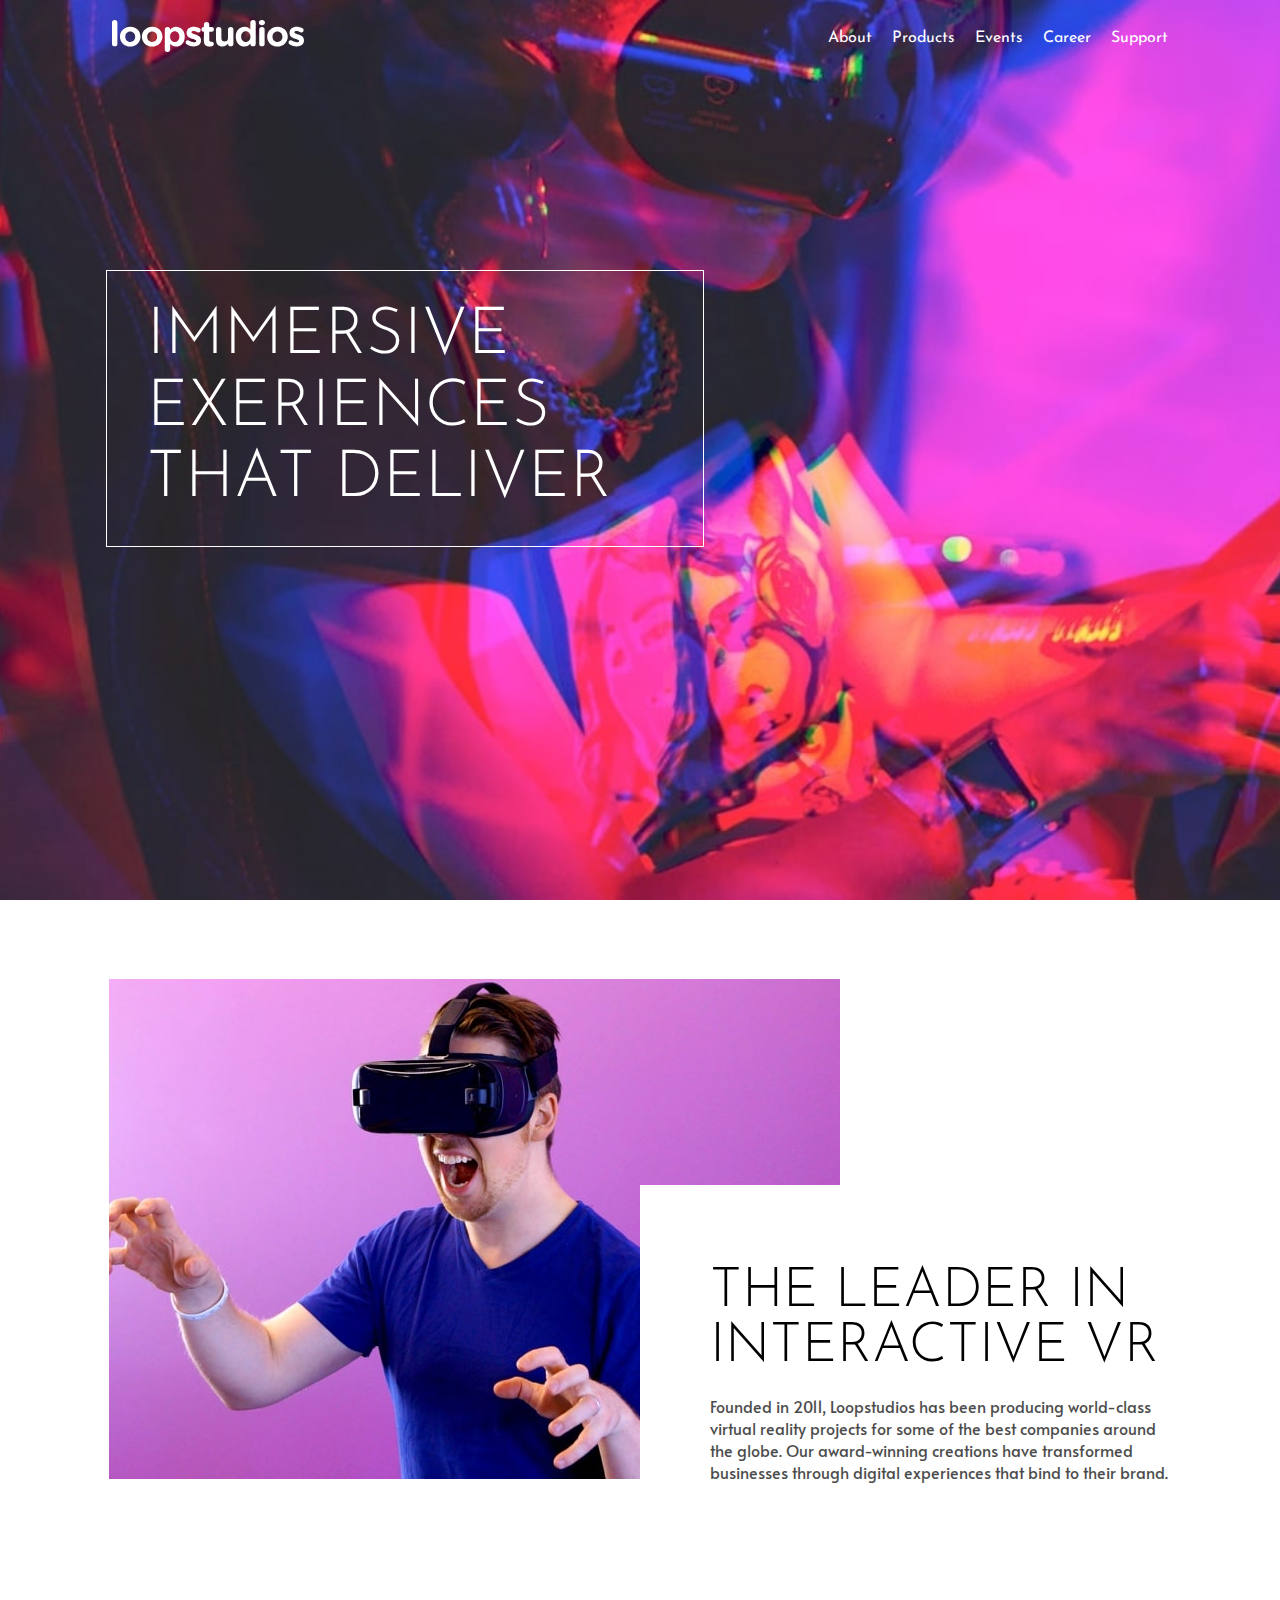
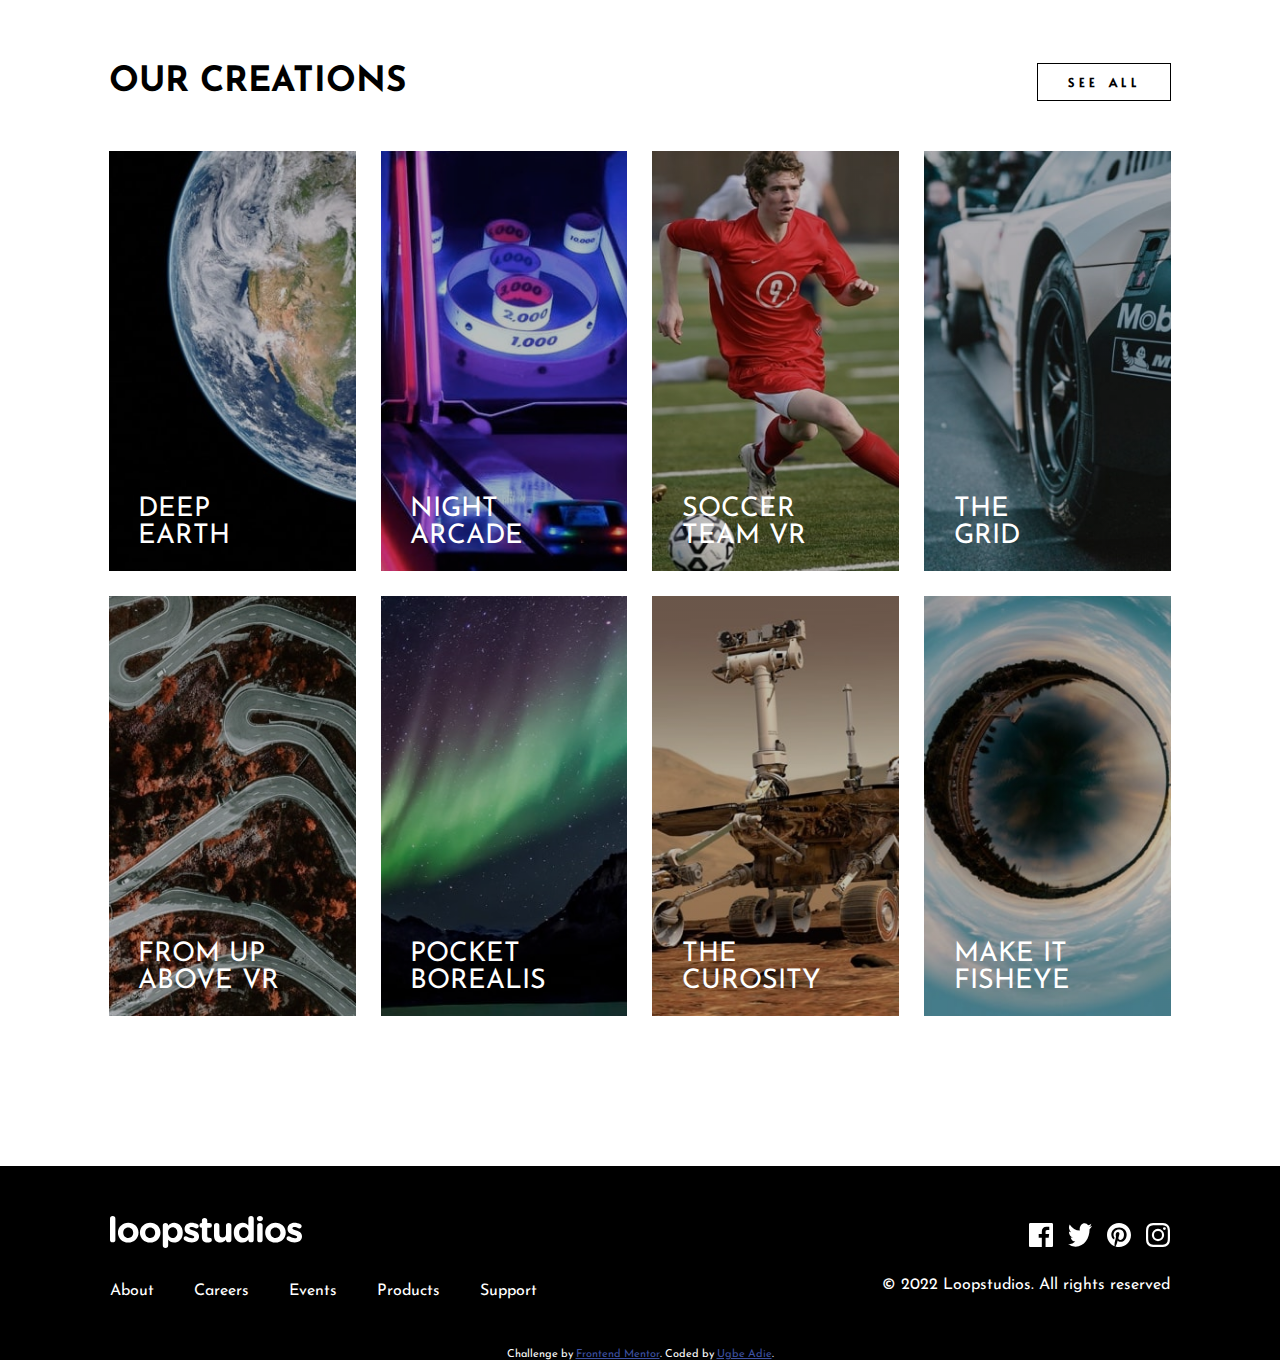
==== commit 5329522f: "added attribution" ====
--- a/index.html
+++ b/index.html
@@ -122,6 +122,10 @@
         <p>&copy; 2022 Loopstudios. All rights reserved</p>
       </div>
     </div>
+    <div class="attribution">
+      Challenge by <a href="https://www.frontendmentor.io/profile/ugbeadie" target="_blank">Frontend Mentor</a>.
+      Coded by <a href="https://ugbeportfolio.netlify.app/">Ugbe Adie</a>.
+    </div>
   </section>
 
   <script src="app.js"></script>
--- a/style.css
+++ b/style.css
@@ -392,6 +392,16 @@
   padding-top: 30px;
 }
 
+.attribution {
+  font-size: 11px;
+  text-align: center;
+  color: var(--white);
+}
+
+.attribution a {
+  color: hsl(228, 45%, 44%);
+}
+
 @media screen and (max-width: 1350px) {
   .hero-wrapper h2 {
     font-size: 65px;
@@ -586,9 +596,6 @@
   .about {
     width: 100%;
   }
-  /* .about-info {
-    width: 90%;
-  } */
   .about-wrapper {
     padding: 25px;
   }
@@ -789,6 +796,13 @@
       url(images/mobile/image-deep-earth.jpg);
     background-size: 100% 100%;
   }
+  .c-img1:hover {
+    background: linear-gradient(hsla(0, 0%, 0%, 0.25) 100%,
+        rgba(255, 255, 255, 0)),
+      url(images/mobile/image-deep-earth.jpg) no-repeat;
+    background-size: cover;
+    color: var(--white);
+  }
   .c-img2 {
     background: linear-gradient(
         hsla(0, 0%, 0%, 0.25) 100%,
@@ -797,6 +811,13 @@
       url(images/mobile/image-night-arcade.jpg);
     background-size: 100% 100%;
   }
+  .c-img2:hover {
+    background: linear-gradient(hsla(0, 0%, 0%, 0.25) 100%,
+        rgba(255, 255, 255, 0)),
+      url(images/mobile/image-night-arcade.jpg) no-repeat;
+    background-size: cover;
+    color: var(--white);
+  }
   .c-img3 {
     background: linear-gradient(
         hsla(0, 0%, 0%, 0.25) 100%,
@@ -805,6 +826,13 @@
       url(images/mobile/image-soccer-team.jpg);
     background-size: 100% 100%;
   }
+  .c-img3:hover {
+    background: linear-gradient(hsla(0, 0%, 0%, 0.25) 100%,
+        rgba(255, 255, 255, 0)),
+      url(images/mobile/image-soccer-team.jpg) no-repeat;
+    background-size: cover;
+    color: var(--white);
+  }
   .c-img4 {
     background: linear-gradient(
         hsla(0, 0%, 0%, 0.25) 100%,
@@ -813,6 +841,13 @@
       url(images/mobile/image-grid.jpg);
     background-size: 100% 100%;
   }
+  .c-img4:hover {
+    background: linear-gradient(hsla(0, 0%, 0%, 0.25) 100%,
+        rgba(255, 255, 255, 0)),
+      url(images/mobile/image-grid.jpg) no-repeat;
+    background-size: cover;
+    color: var(--white);
+  }
   .c-img5 {
     background: linear-gradient(
         hsla(0, 0%, 0%, 0.25) 100%,
@@ -821,6 +856,13 @@
       url(images/mobile/image-from-above.jpg);
     background-size: 100% 100%;
   }
+  .c-img5:hover {
+    background: linear-gradient(hsla(0, 0%, 0%, 0.25) 100%,
+        rgba(255, 255, 255, 0)),
+      url(images/mobile/image-from-above.jpg) no-repeat;
+    background-size: cover;
+    color: var(--white);
+  }
   .c-img6 {
     background: linear-gradient(
         hsla(0, 0%, 0%, 0.25) 100%,
@@ -829,6 +871,13 @@
       url(images/mobile/image-pocket-borealis.jpg);
     background-size: 100% 100%;
   }
+  .c-img6:hover {
+    background: linear-gradient(hsla(0, 0%, 0%, 0.25) 100%,
+        rgba(255, 255, 255, 0)),
+      url(images/mobile/image-pocket-borealis.jpg) no-repeat;
+    background-size: cover;
+    color: var(--white);
+  }
   .c-img7 {
     background: linear-gradient(
         hsla(0, 0%, 0%, 0.25) 100%,
@@ -837,6 +886,13 @@
       url(images/mobile/image-curiosity.jpg);
     background-size: 100% 100%;
   }
+  .c-img7:hover {
+    background: linear-gradient(hsla(0, 0%, 0%, 0.25) 100%,
+        rgba(255, 255, 255, 0)),
+      url(images/mobile/image-curiosity.jpg) no-repeat;
+    background-size: cover;
+    color: var(--white);
+  }
   .c-img8 {
     background: linear-gradient(
         hsla(0, 0%, 0%, 0.25) 100%,
@@ -845,6 +901,13 @@
       url(images/mobile/image-fisheye.jpg);
     background-size: 100% 100%;
   }
+  .c-img8:hover {
+    background: linear-gradient(hsla(0, 0%, 0%, 0.25) 100%,
+        rgba(255, 255, 255, 0)),
+      url(images/mobile/image-fisheye.jpg) no-repeat;
+    background-size: cover;
+    color: var(--white);
+  }
   .links {
     display: block;
   }
